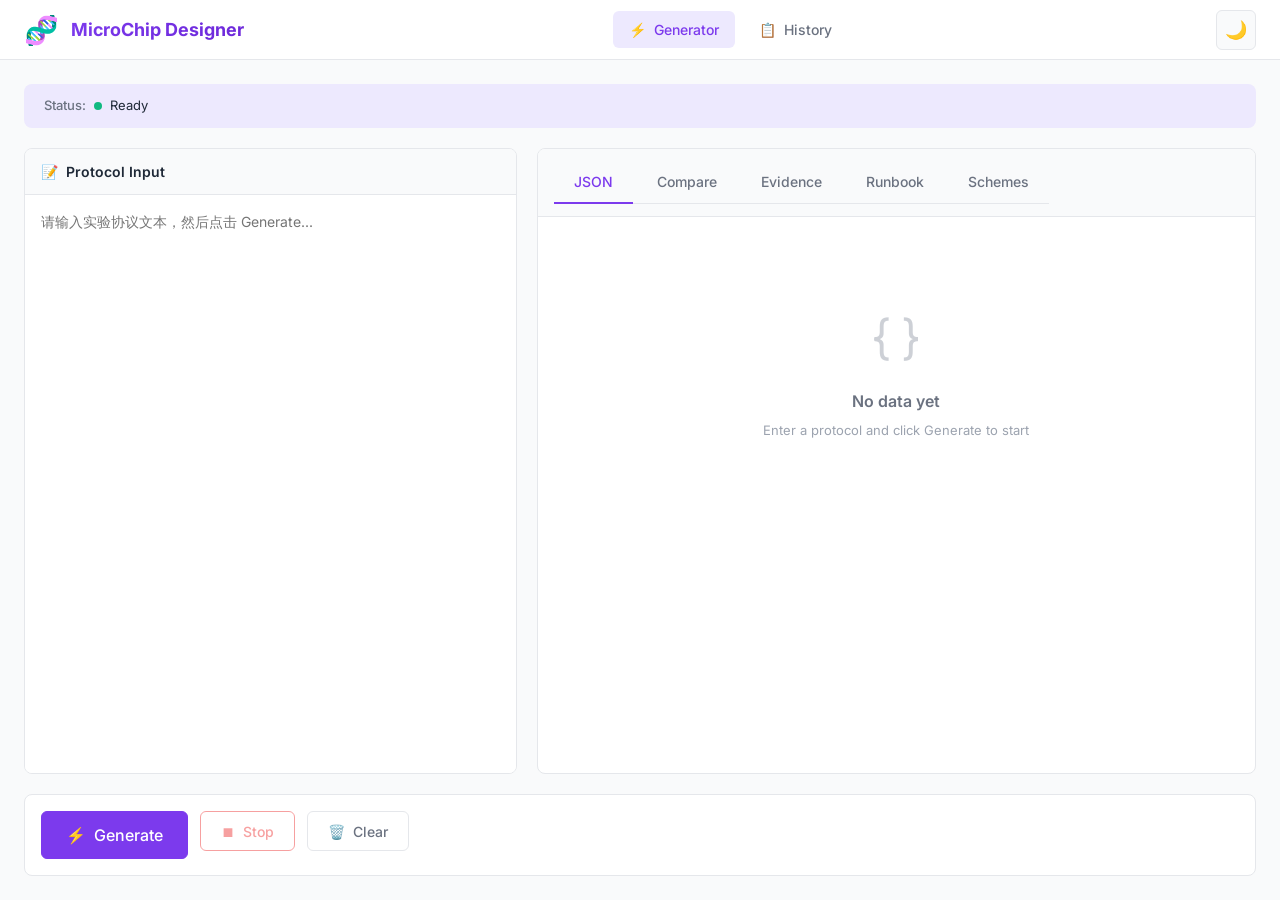
==== static/index.html @ 68d7e348 "Test Ver 0.1" ====
<!DOCTYPE html>
<html lang="zh-CN" data-theme="light">

<head>
  <meta charset="UTF-8">
  <meta name="viewport" content="width=device-width, initial-scale=1.0">
  <title>MicroChip Designer - Microfluidics Protocol Compiler</title>

  <link rel="stylesheet" href="css/variables.css">
  <link rel="stylesheet" href="css/components.css">
  <link rel="stylesheet" href="css/style.css">

  <link rel="icon" type="image/svg+xml"
    href="data:image/svg+xml,<svg xmlns='http://www.w3.org/2000/svg' viewBox='0 0 100 100'><text y='.9em' font-size='90'>🧬</text></svg>">
</head>

<body>
  <div class="app">
    <!-- Navigation Bar -->
    <nav class="navbar">
      <div class="navbar-brand">
        <span class="navbar-logo">🧬</span>
        <span class="navbar-title">MicroChip Designer</span>
      </div>

      <div class="navbar-nav">
        <a href="index.html" class="nav-link active">
          <span>⚡</span>
          <span>Generator</span>
        </a>
        <a href="history.html" class="nav-link">
          <span>📋</span>
          <span>History</span>
        </a>
      </div>

      <div class="navbar-actions">
        <button class="theme-toggle" aria-label="Toggle theme">
          <span class="theme-icon-light">🌙</span>
          <span class="theme-icon-dark">☀️</span>
        </button>
      </div>
    </nav>

    <!-- Main Content -->
    <main class="main-content">
      <div class="generator-page">
        <!-- Config Bar -->
        <div class="generator-config">
          <div class="config-bar" id="configBar">
            <div class="config-item">
              <span class="config-label">Loading...</span>
            </div>
          </div>
        </div>

        <!-- Main Generator Area -->
        <div class="generator-main">
          <!-- Left: Protocol Input -->
          <div class="generator-input">
            <div class="panel input-panel">
              <div class="panel-header">
                <div class="panel-title">
                  <span>📝</span>
                  <span>Protocol Input</span>
                </div>
              </div>
              <div class="panel-body no-padding">
                <textarea id="protocolInput" class="protocol-input" placeholder="请输入实验协议文本，然后点击 Generate..."></textarea>
              </div>
            </div>
          </div>

          <!-- Right: Result Output -->
          <div class="generator-output">
            <div class="panel" style="height: 100%;">
              <div class="panel-header output-tabs">
                <div class="tabs">
                  <button class="tab active" data-tab="json">JSON</button>
                  <button class="tab" data-tab="compare">Compare</button>
                  <button class="tab" data-tab="evidence">Evidence</button>
                  <button class="tab" data-tab="runbook">Runbook</button>
                  <button class="tab" data-tab="schemes">Schemes</button>

                </div>
              </div>
              <div class="panel-body output-content">
                <div class="tab-content active" id="tab-json">
                  <div class="empty-state">
                    <div class="empty-state-icon">{ }</div>
                    <div class="empty-state-title">No data yet</div>
                    <div class="empty-state-text">Enter a protocol and click Generate to start</div>
                  </div>
                </div>

                <div class="tab-content" id="tab-compare">
                  <div class="empty-state">
                    <div class="empty-state-icon">🔎</div>
                    <div class="empty-state-title">No comparison yet</div>
                    <div class="empty-state-text">Generate a result to see draft vs final comparison</div>
                  </div>
                </div>


                <div class="tab-content" id="tab-evidence">
                  <div class="empty-state">
                    <div class="empty-state-icon">📚</div>
                    <div class="empty-state-title">No evidence available</div>
                    <div class="empty-state-text">Generate a result to see retrieved evidence</div>
                  </div>
                </div>

                <div class="tab-content" id="tab-runbook">
                  <div class="empty-state">
                    <div class="empty-state-icon">📋</div>
                    <div class="empty-state-title">No operation plan available</div>
                    <div class="empty-state-text">Generate a result to see the operation timeline</div>
                  </div>
                </div>

                <div class="tab-content" id="tab-schemes">
                  <div class="empty-state">
                    <div class="empty-state-icon">🖼️</div>
                    <div class="empty-state-title">No schemes yet</div>
                    <div class="empty-state-text">Generate a result to render the microfluidic layout</div>
                  </div>
                </div>

              </div>
            </div>
          </div>
        </div>

        <!-- Action Bar -->
        <div class="action-bar">
          <div class="action-buttons">
            <button id="btnGenerate" class="btn btn-primary btn-lg">
              <span>⚡</span>
              <span>Generate</span>
            </button>
            <button id="btnStop" class="btn btn-danger" disabled>
              <span>⏹</span>
              <span>Stop</span>
            </button>
            <button id="btnClear" class="btn btn-ghost">
              <span>🗑️</span>
              <span>Clear</span>
            </button>
          </div>

          <div class="progress-section">
            <div class="progress-container">
              <div class="progress-text">
                <span class="progress-status">Idle</span>
                <span class="progress-percent">0%</span>
              </div>
              <div class="progress-bar">
                <div class="progress-fill" style="width: 0%"></div>
              </div>
            </div>
          </div>
        </div>

      </div>
    </main>
  </div>

  <script src="js/theme.js"></script>
  <script src="js/utils.js"></script>
  <script src="js/api.js"></script>
  <script src="js/app.js"></script>
</body>

</html>
---- static/css/variables.css ----
/* ========================================
   CSS Variables - Microfluidics Design System
   Medical Purple & White Theme
   ======================================== */

:root {
  /* ===== Light Mode Colors ===== */
  --primary: #7C3AED;
  --primary-hover: #6D28D9;
  --primary-light: #EDE9FE;
  --primary-dark: #4C1D95;
  
  --bg-primary: #FFFFFF;
  --bg-secondary: #F9FAFB;
  --bg-tertiary: #F3F4F6;
  
  --border-color: #E5E7EB;
  --border-focus: var(--primary);
  
  --text-primary: #1F2937;
  --text-secondary: #6B7280;
  --text-tertiary: #9CA3AF;
  --text-inverse: #FFFFFF;
  
  --success: #10B981;
  --success-light: #D1FAE5;
  --warning: #F59E0B;
  --warning-light: #FEF3C7;
  --error: #EF4444;
  --error-light: #FEE2E2;
  --info: #3B82F6;
  --info-light: #DBEAFE;
  
  /* ===== Shadows ===== */
  --shadow-sm: 0 1px 2px rgba(0, 0, 0, 0.05);
  --shadow-md: 0 4px 6px -1px rgba(0, 0, 0, 0.1), 0 2px 4px -1px rgba(0, 0, 0, 0.06);
  --shadow-lg: 0 10px 15px -3px rgba(0, 0, 0, 0.1), 0 4px 6px -2px rgba(0, 0, 0, 0.05);
  
  /* ===== Typography ===== */
  --font-sans: 'Inter', -apple-system, BlinkMacSystemFont, 'Segoe UI', Roboto, sans-serif;
  --font-mono: 'JetBrains Mono', 'Fira Code', 'Consolas', monospace;
  
  --text-xs: 12px;
  --text-sm: 13px;
  --text-base: 14px;
  --text-lg: 16px;
  --text-xl: 18px;
  --text-2xl: 22px;
  --text-3xl: 28px;
  
  /* ===== Spacing ===== */
  --space-1: 4px;
  --space-2: 8px;
  --space-3: 12px;
  --space-4: 16px;
  --space-5: 20px;
  --space-6: 24px;
  --space-8: 32px;
  --space-10: 40px;
  --space-12: 48px;
  
  /* ===== Border Radius ===== */
  --radius-sm: 4px;
  --radius-md: 6px;
  --radius-lg: 8px;
  --radius-xl: 12px;
  --radius-full: 9999px;
  
  /* ===== Transitions ===== */
  --transition-fast: 150ms ease;
  --transition-normal: 250ms ease;
  --transition-slow: 350ms ease;
  
  /* ===== Layout ===== */
  --navbar-height: 60px;
  --sidebar-width: 300px;
  --max-content-width: 1400px;
}

/* ===== Dark Mode Colors ===== */
[data-theme="dark"] {
  --primary: #A78BFA;
  --primary-hover: #C4B5FD;
  --primary-light: #2E1065;
  --primary-dark: #7C3AED;
  
  --bg-primary: #111827;
  --bg-secondary: #1F2937;
  --bg-tertiary: #374151;
  
  --border-color: #374151;
  --border-focus: var(--primary);
  
  --text-primary: #F9FAFB;
  --text-secondary: #D1D5DB;
  --text-tertiary: #9CA3AF;
  --text-inverse: #111827;
  
  --success: #34D399;
  --success-light: #064E3B;
  --warning: #FBBF24;
  --warning-light: #78350F;
  --error: #F87171;
  --error-light: #7F1D1D;
  --info: #60A5FA;
  --info-light: #1E3A5F;
  
  --shadow-sm: 0 1px 2px rgba(0, 0, 0, 0.3);
  --shadow-md: 0 4px 6px -1px rgba(0, 0, 0, 0.4), 0 2px 4px -1px rgba(0, 0, 0, 0.3);
  --shadow-lg: 0 10px 15px -3px rgba(0, 0, 0, 0.4), 0 4px 6px -2px rgba(0, 0, 0, 0.3);
}
---- static/css/components.css ----
/* ========================================
   Component Styles - Microfluidics Design System
   ======================================== */

/* ===== Buttons ===== */
.btn {
    display: inline-flex;
    align-items: center;
    justify-content: center;
    gap: var(--space-2);
    height: 40px;
    padding: 0 var(--space-5);
    font-family: var(--font-sans);
    font-size: var(--text-base);
    font-weight: 500;
    border-radius: var(--radius-md);
    cursor: pointer;
    transition: all var(--transition-fast);
    border: 1px solid transparent;
    text-decoration: none;
    white-space: nowrap;
}

.btn:disabled {
    opacity: 0.5;
    cursor: not-allowed;
}

.btn-primary {
    background: var(--primary);
    color: var(--text-inverse);
    border-color: var(--primary);
}

.btn-primary:hover:not(:disabled) {
    background: var(--primary-hover);
    border-color: var(--primary-hover);
}

.btn-secondary {
    background: transparent;
    color: var(--primary);
    border-color: var(--primary);
}

.btn-secondary:hover:not(:disabled) {
    background: var(--primary-light);
}

.btn-danger {
    background: transparent;
    color: var(--error);
    border-color: var(--error);
}

.btn-danger:hover:not(:disabled) {
    background: var(--error-light);
}

.btn-ghost {
    background: transparent;
    color: var(--text-secondary);
    border-color: var(--border-color);
}

.btn-ghost:hover:not(:disabled) {
    background: var(--bg-secondary);
    border-color: var(--text-tertiary);
}

.btn-sm {
    height: 32px;
    padding: 0 var(--space-3);
    font-size: var(--text-sm);
}

.btn-lg {
    height: 48px;
    padding: 0 var(--space-6);
    font-size: var(--text-lg);
}

.btn-icon {
    width: 40px;
    padding: 0;
}

.btn-icon.btn-sm {
    width: 32px;
}

/* ===== Inputs ===== */
.input,
.textarea {
    width: 100%;
    padding: var(--space-3) var(--space-4);
    font-family: var(--font-sans);
    font-size: var(--text-base);
    color: var(--text-primary);
    background: var(--bg-primary);
    border: 1px solid var(--border-color);
    border-radius: var(--radius-md);
    transition: border-color var(--transition-fast), box-shadow var(--transition-fast);
}

.input:focus,
.textarea:focus {
    outline: none;
    border-color: var(--primary);
    box-shadow: 0 0 0 3px var(--primary-light);
}

.input::placeholder,
.textarea::placeholder {
    color: var(--text-tertiary);
}

.textarea {
    min-height: 200px;
    resize: vertical;
    line-height: 1.6;
}

/* ===== Cards ===== */
.card {
    background: var(--bg-primary);
    border: 1px solid var(--border-color);
    border-radius: var(--radius-lg);
    box-shadow: var(--shadow-sm);
    overflow: hidden;
}

.card-header {
    padding: var(--space-4) var(--space-5);
    border-bottom: 1px solid var(--border-color);
    background: var(--bg-secondary);
}

.card-body {
    padding: var(--space-5);
}

.card-footer {
    padding: var(--space-4) var(--space-5);
    border-top: 1px solid var(--border-color);
    background: var(--bg-secondary);
}

.card-hoverable {
    cursor: pointer;
    transition: all var(--transition-fast);
}

.card-hoverable:hover {
    border-color: var(--primary);
    box-shadow: var(--shadow-md);
}

/* ===== Badges ===== */
.badge {
    display: inline-flex;
    align-items: center;
    gap: var(--space-1);
    padding: var(--space-1) var(--space-2);
    font-size: var(--text-xs);
    font-weight: 500;
    border-radius: var(--radius-full);
}

.badge-success {
    background: var(--success-light);
    color: var(--success);
}

.badge-warning {
    background: var(--warning-light);
    color: var(--warning);
}

.badge-error {
    background: var(--error-light);
    color: var(--error);
}

.badge-info {
    background: var(--info-light);
    color: var(--info);
}

.badge-primary {
    background: var(--primary-light);
    color: var(--primary);
}

/* ===== Tabs ===== */
.tabs {
    display: flex;
    gap: var(--space-1);
    border-bottom: 1px solid var(--border-color);
}

.tab {
    padding: var(--space-3) var(--space-5);
    font-size: var(--text-base);
    font-weight: 500;
    color: var(--text-secondary);
    background: transparent;
    border: none;
    border-bottom: 2px solid transparent;
    cursor: pointer;
    transition: color var(--transition-fast);
    margin-bottom: -1px;
}

.tab:hover {
    color: var(--text-primary);
}

.tab.active {
    color: var(--primary);
    border-bottom-color: var(--primary);
}

.tab-content {
    display: none;
    padding: var(--space-5);
}

.tab-content.active {
    display: block;
}

/* ===== Progress Bar ===== */
.progress-container {
    width: 100%;
    padding: var(--space-4) 0;
}

.progress-text {
    display: flex;
    justify-content: space-between;
    margin-bottom: var(--space-2);
    font-size: var(--text-sm);
    color: var(--text-secondary);
}

.progress-bar {
    width: 100%;
    height: 8px;
    background: var(--bg-tertiary);
    border-radius: var(--radius-full);
    overflow: hidden;
}

.progress-fill {
    height: 100%;
    background: linear-gradient(90deg, var(--primary), var(--primary-hover));
    border-radius: var(--radius-full);
    transition: width var(--transition-normal);
    position: relative;
}

.progress-fill::after {
    content: '';
    position: absolute;
    top: 0;
    left: 0;
    right: 0;
    bottom: 0;
    background: linear-gradient(90deg,
            transparent,
            rgba(255, 255, 255, 0.3),
            transparent);
    animation: shimmer 1.5s infinite;
}

@keyframes shimmer {
    0% {
        transform: translateX(-100%);
    }

    100% {
        transform: translateX(100%);
    }
}

/* ===== Config Bar ===== */
.config-bar {
    display: flex;
    align-items: center;
    gap: var(--space-6);
    padding: var(--space-3) var(--space-5);
    background: var(--primary-light);
    border-radius: var(--radius-lg);
    font-size: var(--text-sm);
}

.config-item {
    display: flex;
    align-items: center;
    gap: var(--space-2);
    color: var(--text-primary);
}

.config-label {
    color: var(--text-secondary);
    font-weight: 500;
}

.config-value {
    color: var(--primary);
    font-weight: 600;
}

.config-divider {
    width: 1px;
    height: 20px;
    background: var(--border-color);
}

/* ===== Code Block ===== */
.code-block {
    position: relative;
    background: var(--bg-secondary);
    border: 1px solid var(--border-color);
    border-radius: var(--radius-lg);
    overflow: hidden;
}

.code-header {
    display: flex;
    align-items: center;
    justify-content: space-between;
    padding: var(--space-2) var(--space-4);
    background: var(--bg-tertiary);
    border-bottom: 1px solid var(--border-color);
}

.code-title {
    font-size: var(--text-sm);
    font-weight: 600;
    color: var(--text-secondary);
}

.code-content {
    padding: var(--space-4);
    font-family: var(--font-mono);
    font-size: var(--text-sm);
    line-height: 1.6;
    overflow-x: auto;
    white-space: pre-wrap;
    word-break: break-word;
}

.code-copy-btn {
    padding: var(--space-1) var(--space-2);
    font-size: var(--text-xs);
}

/* ===== Collapsible Section ===== */
.collapsible {
    border: 1px solid var(--border-color);
    border-radius: var(--radius-lg);
    margin-bottom: var(--space-3);
    overflow: hidden;
}

.collapsible-header {
    display: flex;
    align-items: center;
    justify-content: space-between;
    padding: var(--space-3) var(--space-4);
    background: var(--bg-secondary);
    cursor: pointer;
    user-select: none;
    transition: background var(--transition-fast);
}

.collapsible-header:hover {
    background: var(--bg-tertiary);
}

.collapsible-title {
    display: flex;
    align-items: center;
    gap: var(--space-2);
    font-weight: 600;
    color: var(--text-primary);
}

.collapsible-icon {
    transition: transform var(--transition-fast);
}

.collapsible.open .collapsible-icon {
    transform: rotate(180deg);
}

.collapsible-content {
    display: none;
    padding: var(--space-4);
    background: var(--bg-primary);
}

.collapsible.open .collapsible-content {
    display: block;
}

/* ===== Evidence Card ===== */
.evidence-card {
    padding: var(--space-4);
    background: var(--bg-secondary);
    border: 1px solid var(--border-color);
    border-radius: var(--radius-lg);
    margin-bottom: var(--space-3);
}

.evidence-header {
    display: flex;
    align-items: center;
    justify-content: space-between;
    margin-bottom: var(--space-3);
}

.evidence-source {
    display: flex;
    align-items: center;
    gap: var(--space-2);
    font-weight: 600;
    color: var(--text-primary);
}

.evidence-score {
    font-size: var(--text-sm);
    color: var(--success);
    font-weight: 600;
}

.evidence-snippet {
    padding: var(--space-3);
    background: var(--bg-primary);
    border-radius: var(--radius-md);
    font-size: var(--text-sm);
    color: var(--text-secondary);
    line-height: 1.6;
    border-left: 3px solid var(--primary);
}

.evidence-location {
    margin-top: var(--space-2);
    font-size: var(--text-xs);
    color: var(--text-tertiary);
}

/* ===== Timeline ===== */
.timeline {
    position: relative;
    padding-left: var(--space-8);
}

.timeline::before {
    content: '';
    position: absolute;
    left: 11px;
    top: 0;
    bottom: 0;
    width: 2px;
    background: var(--border-color);
}

.timeline-item {
    position: relative;
    padding-bottom: var(--space-5);
}

.timeline-item:last-child {
    padding-bottom: 0;
}

.timeline-dot {
    position: absolute;
    left: -27px;
    top: 4px;
    width: 12px;
    height: 12px;
    background: var(--primary);
    border: 2px solid var(--bg-primary);
    border-radius: 50%;
    box-shadow: 0 0 0 3px var(--primary-light);
}

.timeline-content {
    padding: var(--space-3) var(--space-4);
    background: var(--bg-secondary);
    border-radius: var(--radius-lg);
    border: 1px solid var(--border-color);
}

.timeline-step {
    font-size: var(--text-xs);
    font-weight: 600;
    color: var(--primary);
    margin-bottom: var(--space-1);
}

.timeline-action {
    font-weight: 500;
    color: var(--text-primary);
    margin-bottom: var(--space-1);
}

.timeline-duration {
    font-size: var(--text-xs);
    color: var(--text-tertiary);
}

/* ===== Status Indicator ===== */
.status {
    display: inline-flex;
    align-items: center;
    gap: var(--space-2);
}

.status-dot {
    width: 8px;
    height: 8px;
    border-radius: 50%;
}

.status-ready .status-dot {
    background: var(--success);
}

.status-generating .status-dot {
    background: var(--warning);
    animation: pulse 1s infinite;
}

.status-error .status-dot {
    background: var(--error);
}

@keyframes pulse {

    0%,
    100% {
        opacity: 1;
    }

    50% {
        opacity: 0.5;
    }
}

/* ===== Empty State ===== */
.empty-state {
    display: flex;
    flex-direction: column;
    align-items: center;
    justify-content: center;
    padding: var(--space-12);
    text-align: center;
    color: var(--text-tertiary);
}

.empty-state-icon {
    font-size: 48px;
    margin-bottom: var(--space-4);
    opacity: 0.5;
}

.empty-state-title {
    font-size: var(--text-lg);
    font-weight: 600;
    color: var(--text-secondary);
    margin-bottom: var(--space-2);
}

.empty-state-text {
    font-size: var(--text-sm);
    max-width: 300px;
}

/* ===== Error List ===== */
.error-list {
    list-style: none;
    padding: 0;
    margin: 0;
}

.error-item {
    display: flex;
    align-items: flex-start;
    gap: var(--space-3);
    padding: var(--space-3);
    border-radius: var(--radius-md);
    margin-bottom: var(--space-2);
}

.error-item.severity-error {
    background: var(--error-light);
}

.error-item.severity-warning {
    background: var(--warning-light);
}

.error-icon {
    flex-shrink: 0;
    width: 20px;
    height: 20px;
}

.error-content {
    flex: 1;
}

.error-type {
    font-size: var(--text-xs);
    font-weight: 600;
    text-transform: uppercase;
    margin-bottom: var(--space-1);
}

.error-message {
    font-size: var(--text-sm);
    color: var(--text-primary);
}

/* ===== Validation Result ===== */
.validation-result {
    display: flex;
    align-items: center;
    gap: var(--space-3);
    padding: var(--space-4);
    border-radius: var(--radius-lg);
    margin-bottom: var(--space-4);
}

.validation-result.valid {
    background: var(--success-light);
    border: 1px solid var(--success);
}

.validation-result.invalid {
    background: var(--error-light);
    border: 1px solid var(--error);
}

.validation-icon {
    font-size: 24px;
}

.validation-text {
    font-weight: 600;
}

.validation-result.valid .validation-text {
    color: var(--success);
}

.validation-result.invalid .validation-text {
    color: var(--error);
}

/* ===== Design Image ===== */
.design-preview {
    display: flex;
    flex-direction: column;
    align-items: center;
    padding: var(--space-5);
}

.design-image {
    max-width: 100%;
    max-height: 500px;
    border: 1px solid var(--border-color);
    border-radius: var(--radius-lg);
    box-shadow: var(--shadow-md);
}

.design-actions {
    display: flex;
    gap: var(--space-3);
    margin-top: var(--space-4);
}

/* ===== Task Card ===== */
.task-card {
    padding: var(--space-4);
    background: var(--bg-primary);
    border: 1px solid var(--border-color);
    border-radius: var(--radius-lg);
    cursor: pointer;
    transition: all var(--transition-fast);
}

.task-card:hover {
    border-color: var(--primary);
    box-shadow: var(--shadow-md);
}

.task-name {
    font-size: var(--text-lg);
    font-weight: 600;
    color: var(--text-primary);
    margin-bottom: var(--space-2);
}

.task-meta {
    display: flex;
    flex-wrap: wrap;
    gap: var(--space-4);
    font-size: var(--text-sm);
    color: var(--text-secondary);
}

.task-meta-item {
    display: flex;
    align-items: center;
    gap: var(--space-1);
}

/* ===== Version Selector ===== */
.version-list {
    display: flex;
    gap: var(--space-3);
    flex-wrap: wrap;
}

.version-item {
    padding: var(--space-3) var(--space-4);
    background: var(--bg-secondary);
    border: 1px solid var(--border-color);
    border-radius: var(--radius-lg);
    cursor: pointer;
    transition: all var(--transition-fast);
    min-width: 120px;
}

.version-item:hover {
    border-color: var(--primary);
}

.version-item.active {
    border-color: var(--primary);
    background: var(--primary-light);
}

.version-name {
    font-weight: 600;
    color: var(--text-primary);
    margin-bottom: var(--space-1);
}

.version-time {
    font-size: var(--text-xs);
    color: var(--text-tertiary);
}

/* ===== Tooltip ===== */
.tooltip {
    position: relative;
}

.tooltip::after {
    content: attr(data-tooltip);
    position: absolute;
    bottom: 100%;
    left: 50%;
    transform: translateX(-50%);
    padding: var(--space-2) var(--space-3);
    background: var(--text-primary);
    color: var(--bg-primary);
    font-size: var(--text-xs);
    border-radius: var(--radius-md);
    white-space: nowrap;
    opacity: 0;
    visibility: hidden;
    transition: all var(--transition-fast);
    z-index: 100;
}

.tooltip:hover::after {
    opacity: 1;
    visibility: visible;
}

/* ===== Loading Spinner ===== */
.spinner {
    width: 20px;
    height: 20px;
    border: 2px solid var(--border-color);
    border-top-color: var(--primary);
    border-radius: 50%;
    animation: spin 0.8s linear infinite;
}

@keyframes spin {
    to {
        transform: rotate(360deg);
    }
}

.spinner-lg {
    width: 40px;
    height: 40px;
    border-width: 3px;
}
---- static/css/style.css ----
/* ========================================
   Main Styles - Microfluidics Design System
   ======================================== */

@import url('https://fonts.googleapis.com/css2?family=Inter:wght@400;500;600;700&display=swap');
@import url('https://fonts.googleapis.com/css2?family=JetBrains+Mono:wght@400;500&display=swap');

/* ===== Reset & Base ===== */
*,
*::before,
*::after {
    margin: 0;
    padding: 0;
    box-sizing: border-box;
}

html {
    font-size: 16px;
    scroll-behavior: smooth;
}

body {
    font-family: var(--font-sans);
    font-size: var(--text-base);
    line-height: 1.5;
    color: var(--text-primary);
    background: var(--bg-secondary);
    min-height: 100vh;
}

a {
    color: var(--primary);
    text-decoration: none;
}

a:hover {
    text-decoration: underline;
}

ul,
ol {
    list-style: none;
}

img {
    max-width: 100%;
    height: auto;
}

button {
    font-family: inherit;
}

/* ===== Layout ===== */
.app {
    display: flex;
    flex-direction: column;
    min-height: 100vh;
}

.main-content {
    flex: 1;
    padding: var(--space-6);
    max-width: var(--max-content-width);
    margin: 0 auto;
    width: 100%;
}

/* ===== Navbar ===== */
.navbar {
    display: flex;
    align-items: center;
    justify-content: space-between;
    height: var(--navbar-height);
    padding: 0 var(--space-6);
    background: var(--bg-primary);
    border-bottom: 1px solid var(--border-color);
    position: sticky;
    top: 0;
    z-index: 100;
}

.navbar-brand {
    display: flex;
    align-items: center;
    gap: var(--space-3);
}

.navbar-logo {
    font-size: 28px;
}

.navbar-title {
    font-size: var(--text-xl);
    font-weight: 700;
    color: var(--text-primary);
    background: linear-gradient(135deg, var(--primary), var(--primary-hover));
    -webkit-background-clip: text;
    -webkit-text-fill-color: transparent;
    background-clip: text;
}

.navbar-nav {
    display: flex;
    align-items: center;
    gap: var(--space-2);
}

.nav-link {
    display: flex;
    align-items: center;
    gap: var(--space-2);
    padding: var(--space-2) var(--space-4);
    font-size: var(--text-base);
    font-weight: 500;
    color: var(--text-secondary);
    border-radius: var(--radius-md);
    transition: all var(--transition-fast);
}

.nav-link:hover {
    color: var(--text-primary);
    background: var(--bg-secondary);
    text-decoration: none;
}

.nav-link.active {
    color: var(--primary);
    background: var(--primary-light);
}

.navbar-actions {
    display: flex;
    align-items: center;
    gap: var(--space-3);
}

/* ===== Theme Toggle ===== */
.theme-toggle {
    display: flex;
    align-items: center;
    justify-content: center;
    width: 40px;
    height: 40px;
    background: var(--bg-secondary);
    border: 1px solid var(--border-color);
    border-radius: var(--radius-md);
    cursor: pointer;
    transition: all var(--transition-fast);
    font-size: 18px;
}

.theme-toggle:hover {
    border-color: var(--primary);
    background: var(--primary-light);
}

.theme-icon-light,
.theme-icon-dark {
    display: none;
}

[data-theme="light"] .theme-icon-light {
    display: block;
}

[data-theme="dark"] .theme-icon-dark {
    display: block;
}

/* ===== Generator Page Layout ===== */
.generator-page {
    display: flex;
    flex-direction: column;
    gap: var(--space-5);
    height: calc(100vh - var(--navbar-height) - var(--space-12));
}

.generator-config {
    flex-shrink: 0;
}

.generator-main {
    display: flex;
    gap: var(--space-5);
    flex: 1;
    min-height: 0;
}

.generator-input {
    flex: 0 0 40%;
    display: flex;
    flex-direction: column;
}

.generator-output {
    flex: 1;
    display: flex;
    flex-direction: column;
    min-width: 0;
}

.panel {
    background: var(--bg-primary);
    border: 1px solid var(--border-color);
    border-radius: var(--radius-lg);
    overflow: hidden;
    display: flex;
    flex-direction: column;
}

.panel-header {
    display: flex;
    align-items: center;
    justify-content: space-between;
    padding: var(--space-3) var(--space-4);
    background: var(--bg-secondary);
    border-bottom: 1px solid var(--border-color);
}

.panel-title {
    display: flex;
    align-items: center;
    gap: var(--space-2);
    font-size: var(--text-base);
    font-weight: 600;
    color: var(--text-primary);
}

.panel-body {
    flex: 1;
    padding: var(--space-4);
    overflow: auto;
}

.panel-body.no-padding {
    padding: 0;
}

/* ===== Input Panel ===== */
.input-panel {
    flex: 1;
}

.protocol-input {
    width: 100%;
    height: 100%;
    min-height: 300px;
    padding: var(--space-4);
    font-family: var(--font-sans);
    font-size: var(--text-base);
    line-height: 1.6;
    color: var(--text-primary);
    background: var(--bg-primary);
    border: none;
    resize: none;
}

.protocol-input:focus {
    outline: none;
}

/* ===== Output Panel Tabs ===== */
.output-tabs {
    flex-shrink: 0;
}

.output-content {
    flex: 1;
    overflow: auto;
}

/* ===== Action Bar ===== */
.action-bar {
    flex-shrink: 0;
    display: flex;
    flex-direction: column;
    gap: var(--space-4);
    padding: var(--space-4);
    background: var(--bg-primary);
    border: 1px solid var(--border-color);
    border-radius: var(--radius-lg);
}

.action-buttons {
    display: flex;
    gap: var(--space-3);
    flex-wrap: wrap;
}

.progress-section {
    display: none;
}

.progress-section.visible {
    display: block;
}

/* ===== History Page ===== */
.history-page {
    display: flex;
    flex-direction: column;
    gap: var(--space-5);
}

.page-header {
    display: flex;
    align-items: center;
    justify-content: space-between;
}

.page-title {
    display: flex;
    align-items: center;
    gap: var(--space-3);
    font-size: var(--text-2xl);
    font-weight: 700;
    color: var(--text-primary);
}

.search-box {
    display: flex;
    align-items: center;
    gap: var(--space-2);
    padding: var(--space-2) var(--space-4);
    background: var(--bg-primary);
    border: 1px solid var(--border-color);
    border-radius: var(--radius-md);
    width: 300px;
}

.search-box input {
    flex: 1;
    border: none;
    background: transparent;
    font-size: var(--text-base);
    color: var(--text-primary);
}

.search-box input:focus {
    outline: none;
}

.task-list {
    display: flex;
    flex-direction: column;
    gap: var(--space-3);
}

/* ===== Task Detail ===== */
.task-detail {
    display: flex;
    flex-direction: column;
    gap: var(--space-5);
}

.back-link {
    display: inline-flex;
    align-items: center;
    gap: var(--space-2);
    color: var(--text-secondary);
    font-weight: 500;
}

.back-link:hover {
    color: var(--primary);
}

.task-detail-header {
    padding: var(--space-5);
    background: var(--bg-primary);
    border: 1px solid var(--border-color);
    border-radius: var(--radius-lg);
}

.task-detail-title {
    font-size: var(--text-2xl);
    font-weight: 700;
    color: var(--text-primary);
    margin-bottom: var(--space-3);
}

.task-detail-meta {
    display: flex;
    gap: var(--space-6);
    color: var(--text-secondary);
    font-size: var(--text-sm);
}

.task-versions {
    padding: var(--space-5);
    background: var(--bg-primary);
    border: 1px solid var(--border-color);
    border-radius: var(--radius-lg);
}

.task-versions h3 {
    font-size: var(--text-lg);
    font-weight: 600;
    margin-bottom: var(--space-4);
}

.task-result {
    background: var(--bg-primary);
    border: 1px solid var(--border-color);
    border-radius: var(--radius-lg);
    overflow: hidden;
}

/* ===== Admin Page ===== */
.admin-page {
    display: flex;
    flex-direction: column;
    gap: var(--space-5);
}

.admin-section {
    padding: var(--space-5);
    background: var(--bg-primary);
    border: 1px solid var(--border-color);
    border-radius: var(--radius-lg);
}

.admin-section-header {
    display: flex;
    align-items: center;
    justify-content: space-between;
    margin-bottom: var(--space-4);
}

.admin-section-title {
    display: flex;
    align-items: center;
    gap: var(--space-2);
    font-size: var(--text-lg);
    font-weight: 600;
}

.file-list {
    border: 1px solid var(--border-color);
    border-radius: var(--radius-md);
    overflow: hidden;
}

.file-item {
    display: flex;
    align-items: center;
    padding: var(--space-3) var(--space-4);
    border-bottom: 1px solid var(--border-color);
}

.file-item:last-child {
    border-bottom: none;
}

.file-name {
    flex: 1;
    font-weight: 500;
    color: var(--text-primary);
}

.file-size {
    width: 100px;
    color: var(--text-secondary);
    font-size: var(--text-sm);
}

.file-date {
    width: 120px;
    color: var(--text-tertiary);
    font-size: var(--text-sm);
}

.config-list {
    display: flex;
    flex-direction: column;
    gap: var(--space-3);
}

.config-row {
    display: flex;
    align-items: center;
    padding: var(--space-3) var(--space-4);
    background: var(--bg-secondary);
    border-radius: var(--radius-md);
}

.config-key {
    width: 200px;
    font-weight: 500;
    color: var(--text-secondary);
}

.config-val {
    color: var(--text-primary);
    font-family: var(--font-mono);
    font-size: var(--text-sm);
}

/* ===== JSON Syntax Highlighting ===== */
.json-key {
    color: #9333EA;
}

.json-string {
    color: #059669;
}

.json-number {
    color: #D97706;
}

.json-boolean {
    color: #DC2626;
}

.json-null {
    color: #6B7280;
}

[data-theme="dark"] .json-key {
    color: #A78BFA;
}

[data-theme="dark"] .json-string {
    color: #34D399;
}

[data-theme="dark"] .json-number {
    color: #FBBF24;
}

[data-theme="dark"] .json-boolean {
    color: #F87171;
}

[data-theme="dark"] .json-null {
    color: #9CA3AF;
}

/* ===== Utility Classes ===== */
.hidden {
    display: none !important;
}

.flex {
    display: flex;
}

.flex-col {
    flex-direction: column;
}

.items-center {
    align-items: center;
}

.justify-between {
    justify-content: space-between;
}

.gap-2 {
    gap: var(--space-2);
}

.gap-3 {
    gap: var(--space-3);
}

.gap-4 {
    gap: var(--space-4);
}

.mb-2 {
    margin-bottom: var(--space-2);
}

.mb-3 {
    margin-bottom: var(--space-3);
}

.mb-4 {
    margin-bottom: var(--space-4);
}

.mt-2 {
    margin-top: var(--space-2);
}

.mt-4 {
    margin-top: var(--space-4);
}

.p-4 {
    padding: var(--space-4);
}

.text-sm {
    font-size: var(--text-sm);
}

.text-center {
    text-align: center;
}

.font-bold {
    font-weight: 700;
}

.text-muted {
    color: var(--text-secondary);
}

/* ===== Scrollbar Styling ===== */
::-webkit-scrollbar {
    width: 8px;
    height: 8px;
}

::-webkit-scrollbar-track {
    background: var(--bg-secondary);
}

::-webkit-scrollbar-thumb {
    background: var(--border-color);
    border-radius: var(--radius-full);
}

::-webkit-scrollbar-thumb:hover {
    background: var(--text-tertiary);
}
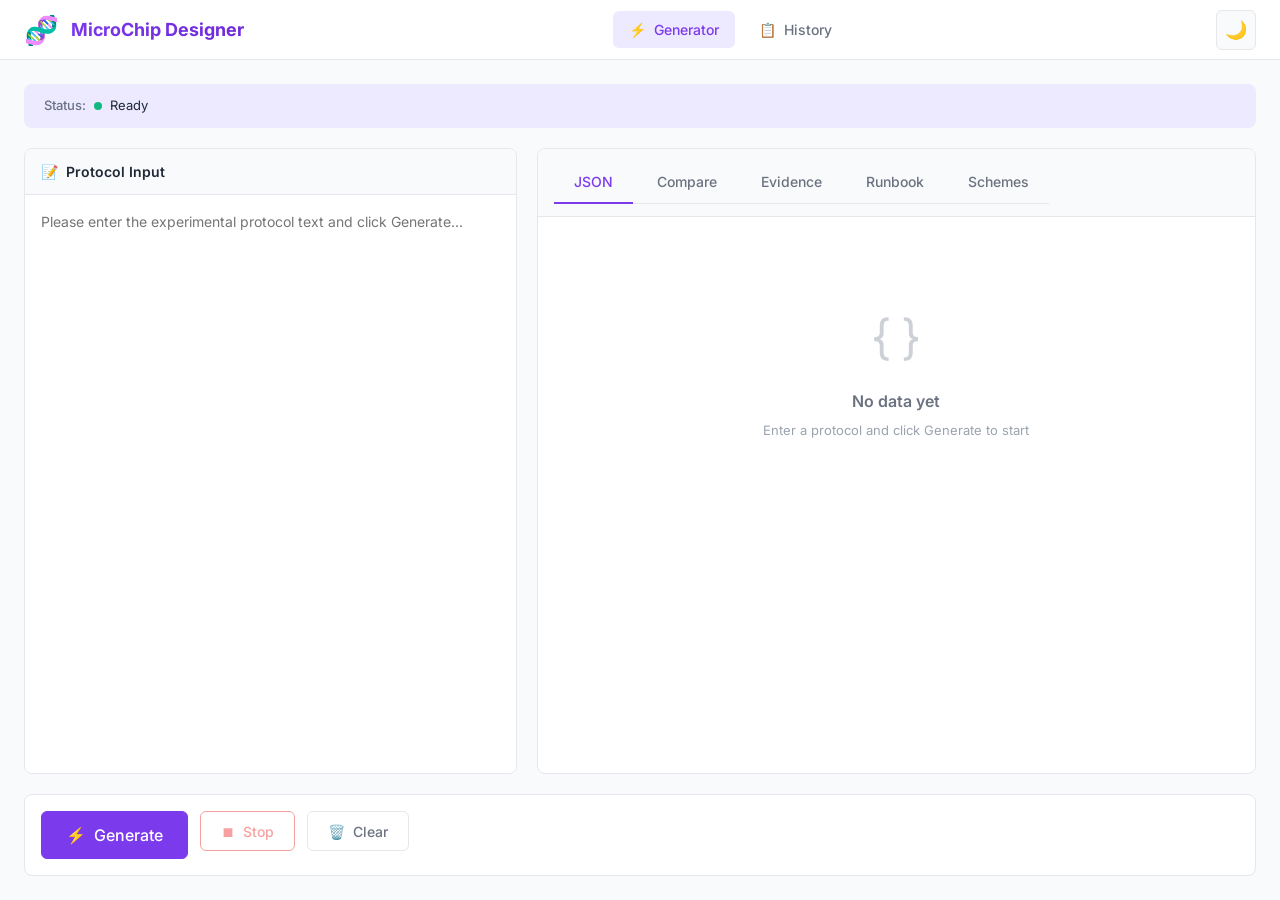
==== commit d705d259: "Test Ver 0.3 (modified some code into English)" ====
--- a/static/index.html
+++ b/static/index.html
@@ -66,7 +66,8 @@
                 </div>
               </div>
               <div class="panel-body no-padding">
-                <textarea id="protocolInput" class="protocol-input" placeholder="请输入实验协议文本，然后点击 Generate..."></textarea>
+                <textarea id="protocolInput" class="protocol-input"
+                  placeholder="Please enter the experimental protocol text and click Generate..."></textarea>
               </div>
             </div>
           </div>
